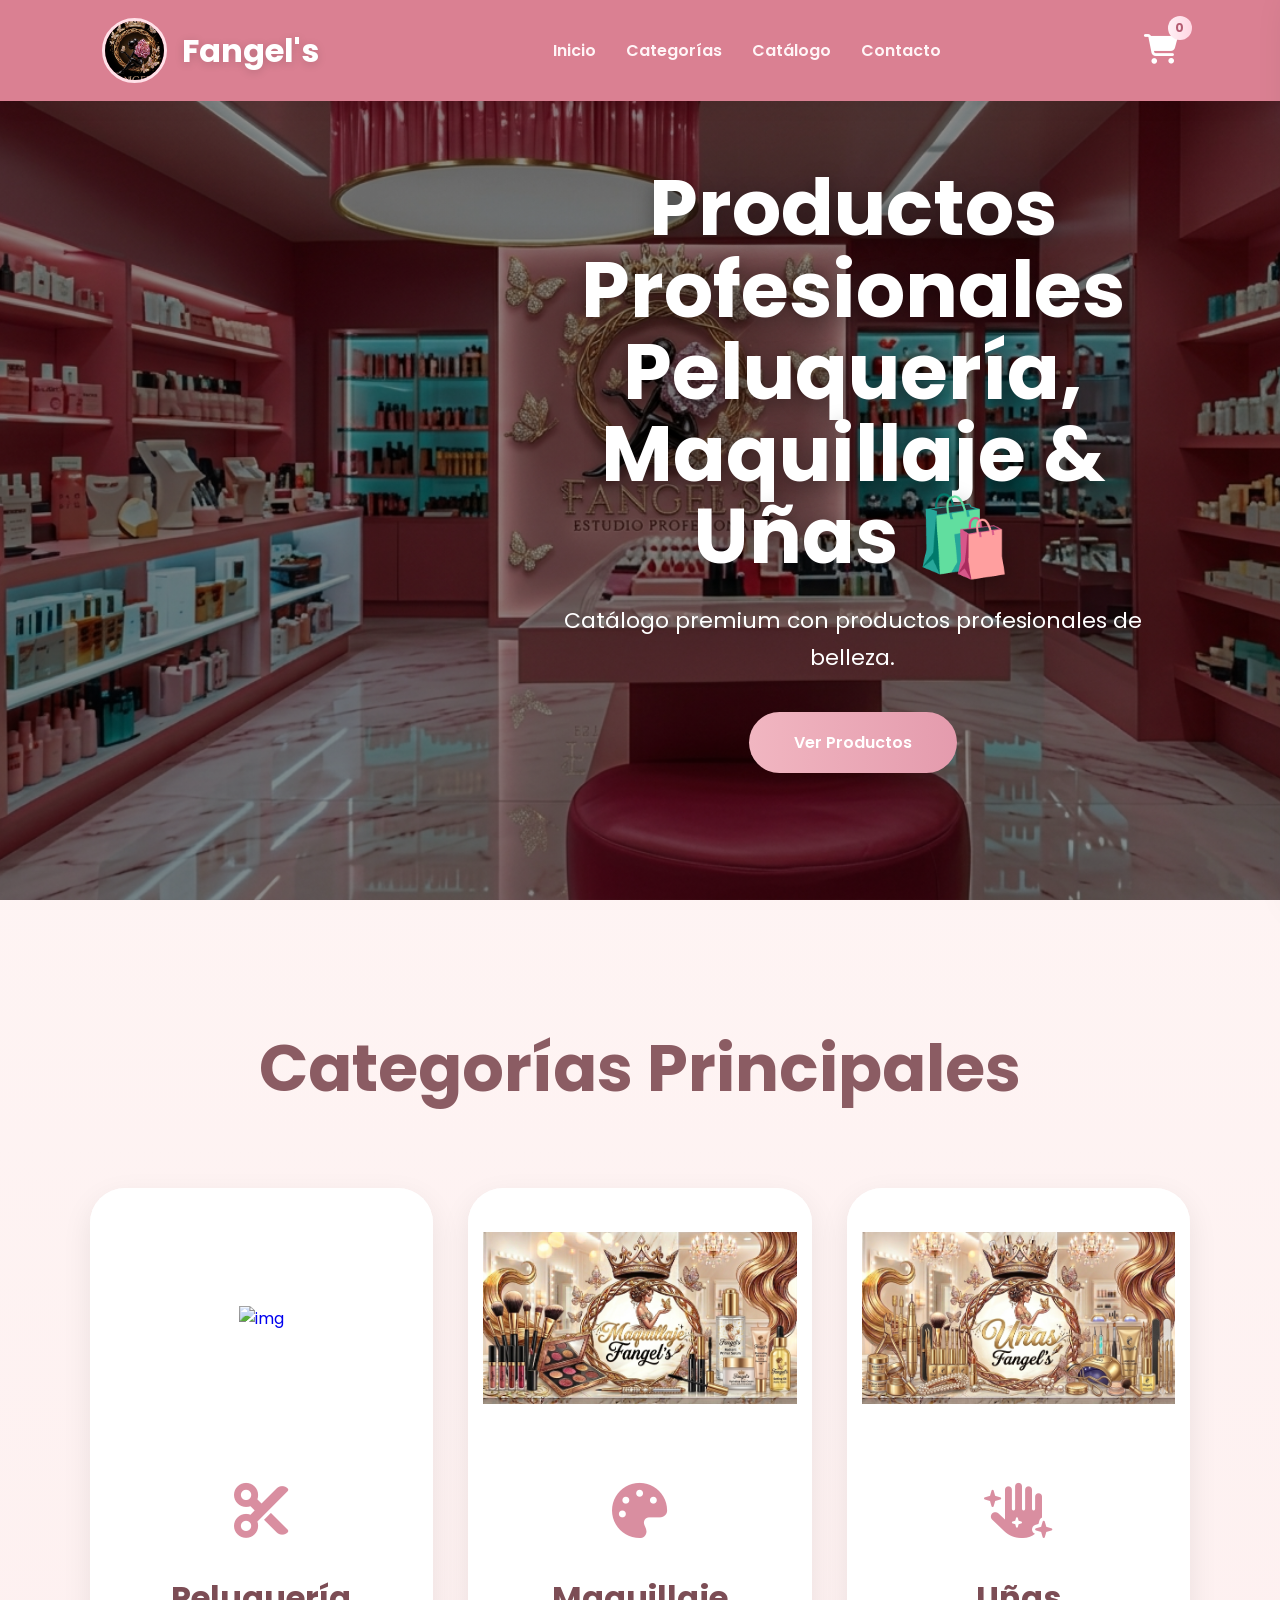
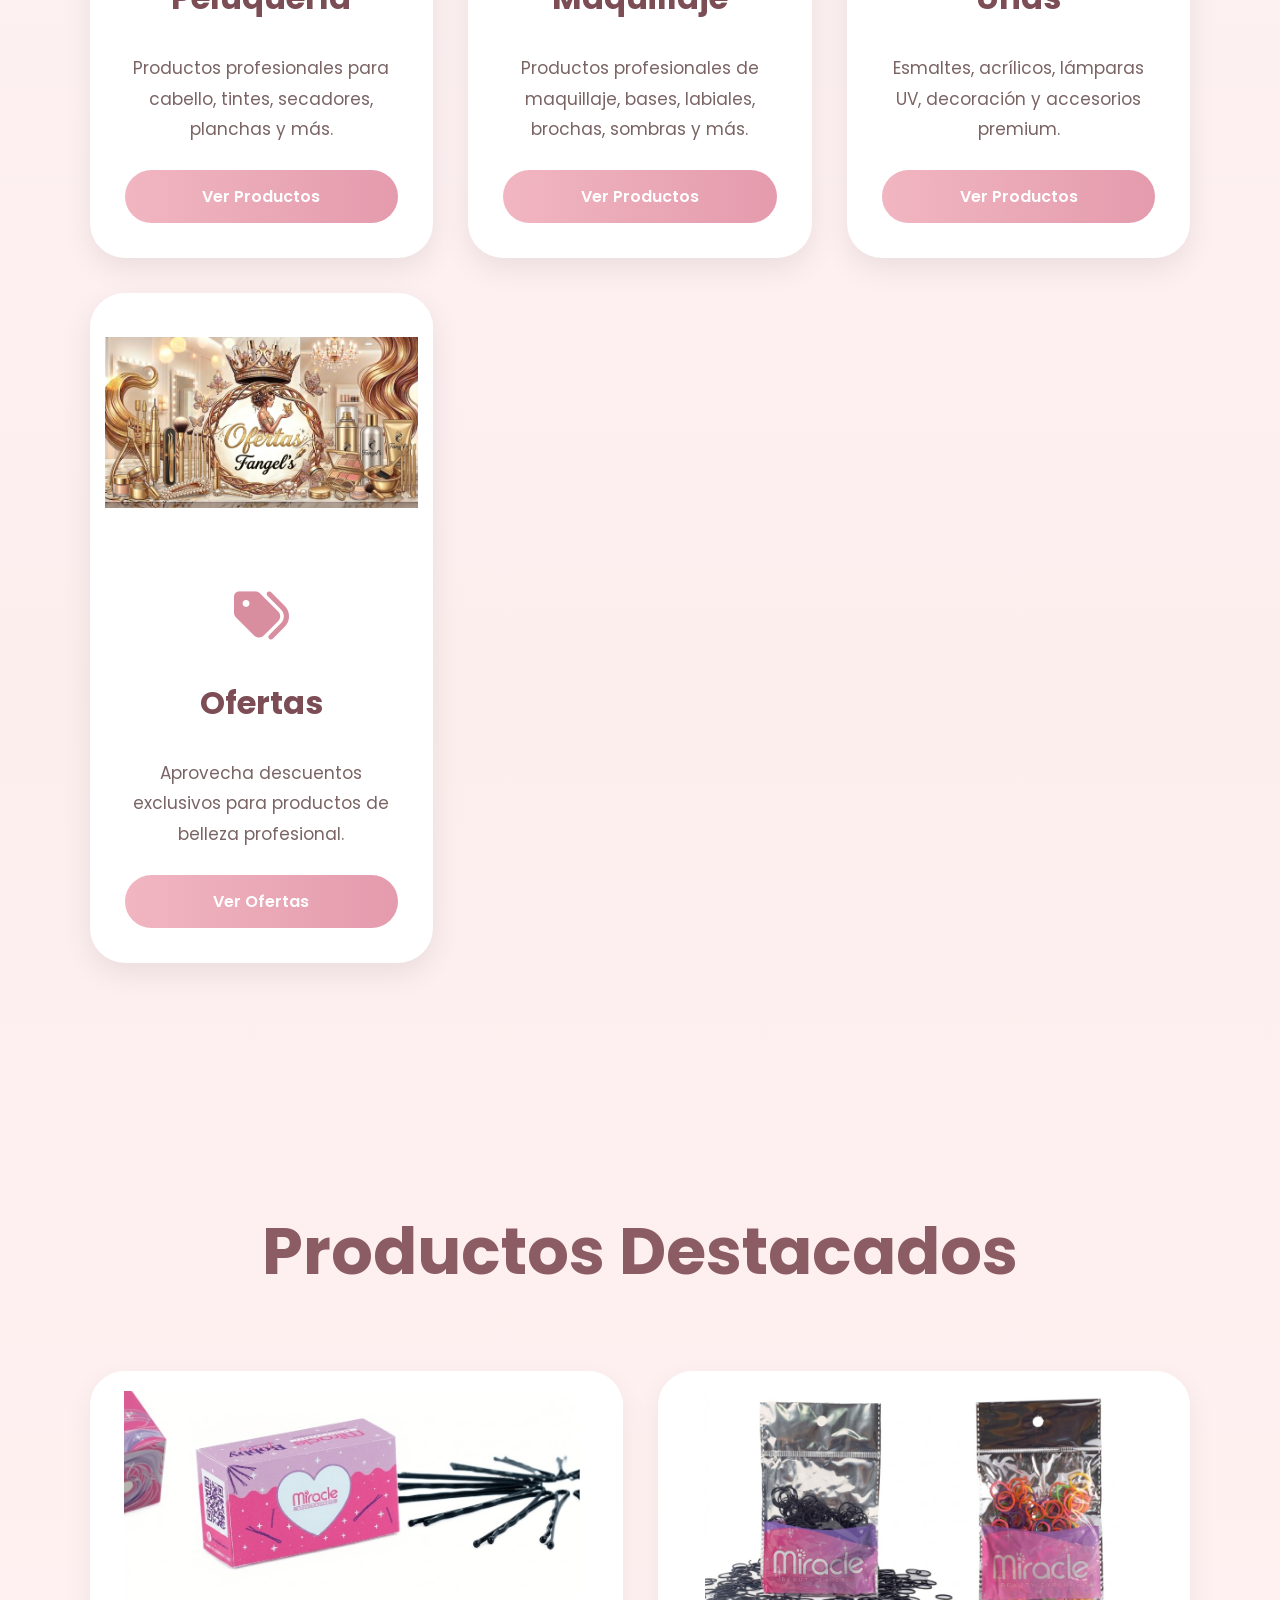
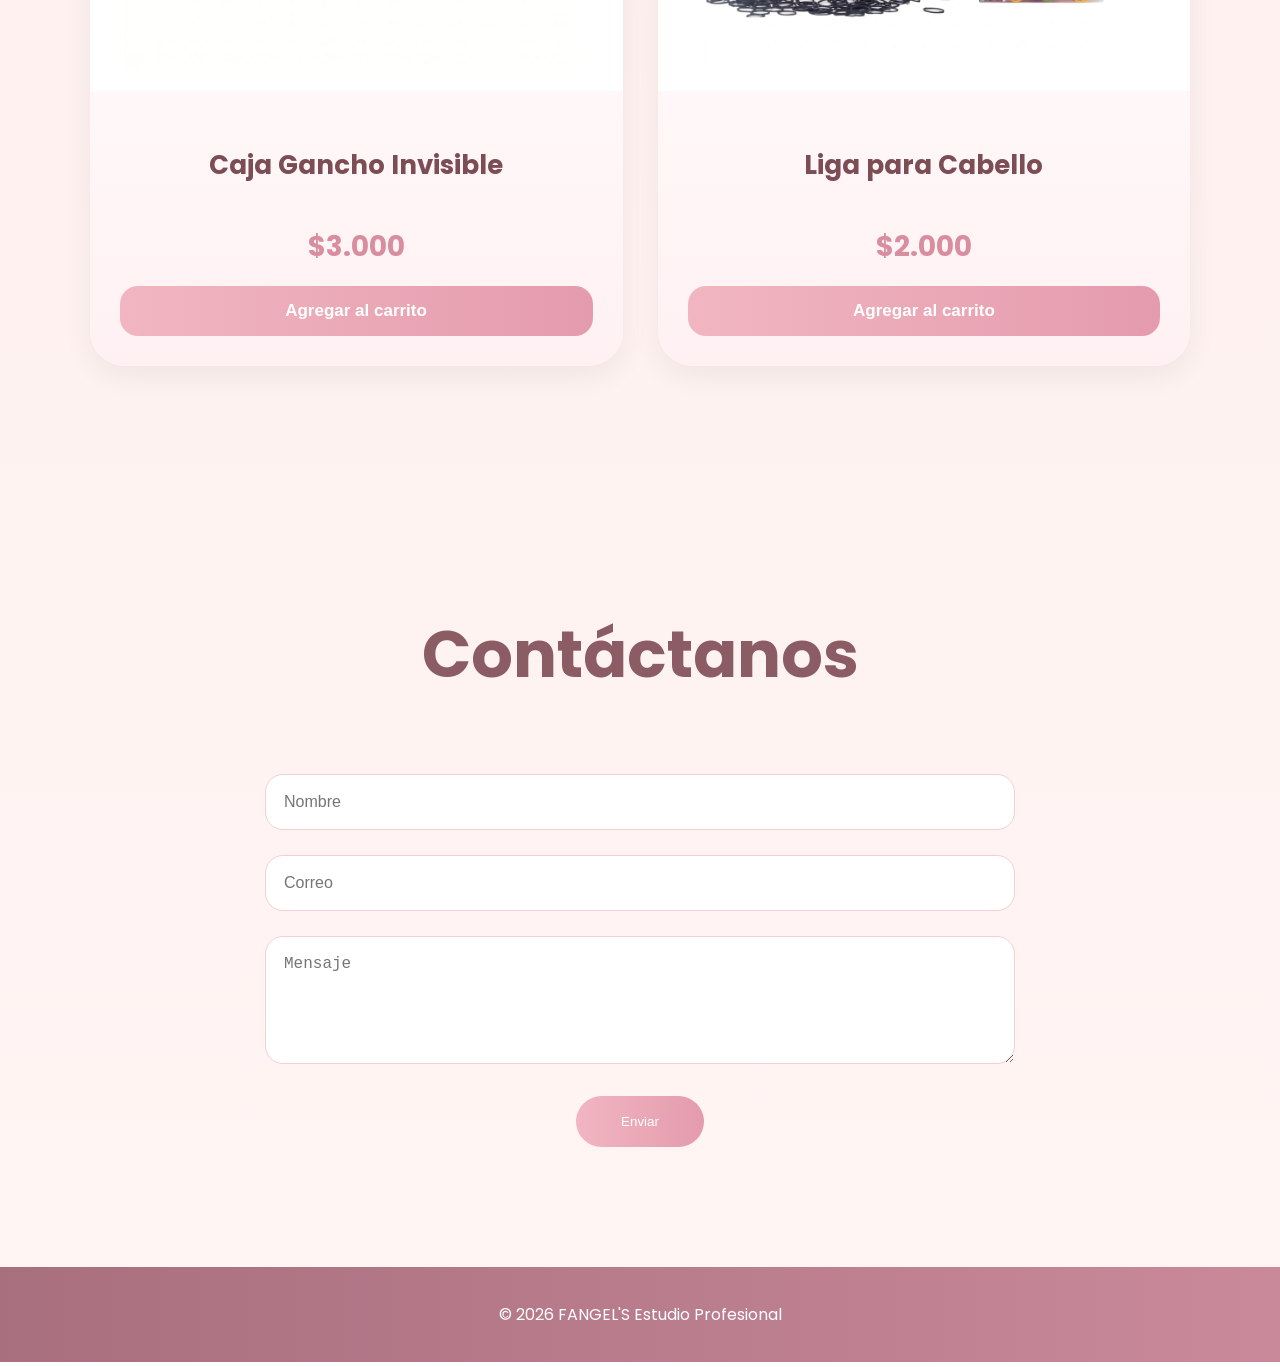
==== peluqueria.html @ 2437eb01 "Catalogo de venta" ====
<!DOCTYPE html>
<html lang="es">

<head>

    <meta charset="UTF-8">

    <meta name="viewport" content="width=device-width, initial-scale=1.0">

    <title>
        Fangel's Studio
    </title>

    <!-- CSS -->
    <link rel="stylesheet" href="styles.css">

    <!-- ICONOS -->
    <link rel="stylesheet" href="https://cdnjs.cloudflare.com/ajax/libs/font-awesome/6.5.1/css/all.min.css">

</head>

<body>

    <!-- HEADER -->
    <header>

        <!-- LOGO -->
        <div class="logo-container">

            <img src="img/logo.png" alt="Logo" class="logo-img">

            <h1>
                Fangel's
            </h1>

        </div>

        <!-- MENU -->
        <nav>

            <a href="index.html">
                Inicio
            </a>

            <a href="#categorias">
                Categorías
            </a>

            <a href="#catalogo">
                Catálogo
            </a>

            <a href="#contacto">
                Contacto
            </a>

        </nav>

        <!-- CARRITO -->
        <div class="carrito-icono" onclick="abrirCarrito()">

            <i class="fa-solid fa-cart-shopping"></i>

            <span id="contador-carrito">
                0
            </span>

        </div>

    </header>

    <!-- PANEL CARRITO -->
    <div id="panel-carrito">

        <div class="carrito-header">

            <h2>
                Mi Carrito
            </h2>

            <i class="fa-solid fa-xmark" onclick="cerrarCarrito()"></i>

        </div>

        <!-- ITEMS -->
        <div id="carrito-items">

        </div>

        <!-- FOOTER -->
        <div class="carrito-footer">

            <h3>

                Total:
                <span id="total">
                    $0
                </span>

            </h3>

            <button class="btn-finalizar">

                Finalizar Compra

            </button>

        </div>

    </div>

    <!-- HERO -->
    <section id="inicio" class="hero">

    <div class="hero-content">

        <div class="hero-texto">

            <h2>

                Productos Profesionales
                Peluquería, Maquillaje & Uñas
                🛍️

            </h2>

            <p>

                Catálogo premium con productos
                profesionales de belleza.

            </p>

            <a href="#catalogo" class="btn">

                Ver Productos

            </a>

        </div>

    </div>

</section>

    <!-- CATEGORIAS -->
    <section id="categorias" class="categorias">

        <h2>

            Categorías Principales

        </h2>

        <div class="cards">

            <!-- CARD PELUQUERIA -->
            <a href="peluqueria.html" class="card">

                <div class="card-img">

                    <img src="img/peluqueria.png" alt="img">

                </div>

                <div class="card-content">

                    <i class="fa-solid fa-scissors"></i>

                    <h3>
                        Peluquería
                    </h3>

                    <p>
                        Productos profesionales para cabello,
                        tintes, secadores, planchas y más.
                    </p>

                    <span class="btn-card">
                        Ver Productos
                    </span>

                </div>

            </a>
            <!-- CARD MAQUILLAJE -->
            <a href="maquillaje.html" class="card">

                <div class="card-img">

                    <img src="img/maquillaje.png" alt="img">

                </div>

                <div class="card-content">

                    <i class="fa-solid fa-palette"></i>

                    <h3>
                        Maquillaje
                    </h3>

                    <p>
                        Productos profesionales de maquillaje,
                        bases, labiales, brochas, sombras y más.
                    </p>

                    <span class="btn-card">
                        Ver Productos
                    </span>

                </div>

            </a>
            <!-- CARD UÑAS -->
            <a href="uñas.html" class="card">

                <div class="card-img">

                    <img src="img/uñas.png" alt="img">

                </div>

                <div class="card-content">

                    <i class="fa-solid fa-hand-sparkles"></i>

                    <h3>
                        Uñas
                    </h3>

                    <p>
                        Esmaltes, acrílicos, lámparas UV,
                        decoración y accesorios premium.
                    </p>

                    <span class="btn-card">
                        Ver Productos
                    </span>

                </div>

            </a>

            <!-- CARD OFERTAS -->
            <a href="ofertas.html" class="card">

                <div class="card-img">

                    <img src="img/oferta.png" alt="img">

                </div>

                <div class="card-content">

                    <i class="fa-solid fa-tags"></i>

                    <h3>
                        Ofertas
                    </h3>

                    <p>
                        Aprovecha descuentos exclusivos
                        para productos de belleza profesional.
                    </p>

                    <span class="btn-card">
                        Ver Ofertas
                    </span>

                </div>

            </a>

        </div>

    </section>

    <!-- CATALOGO -->
    <section id="catalogo" class="catalogo">

        <h2>

            Productos Destacados

        </h2>

        <div class="productos">

            <!-- PRODUCTO -->
            <div class="producto">

                <img src="img P/Caja gancho invisible.jpg" alt="img">

                <div class="contenido-producto">

                    <h3>
                        Caja Gancho Invisible
                    </h3>

                    <p class="precio">
                        $3.000
                    </p>

                    <button class="btn-carrito" onclick="agregarCarrito('Secador Profesional',320000)">

                        Agregar al carrito

                    </button>

                </div>
            </div>

            <!-- PRODUCTO -->
            <div class="producto">

                <img src="img P/Liga para cabello.jpg" alt="img">

                <div class="contenido-producto">

                    <h3>
                        Liga para Cabello
                    </h3>

                    <p class="precio">
                        $2.000
                    </p>

                    <button class="btn-carrito" onclick="agregarCarrito('Secador Profesional',320000)">

                        Agregar al carrito

                    </button>

                </div>
            </div>

        </div>

    </section>

    <!-- CONTACTO -->
    <section id="contacto" class="contacto">

        <h2>

            Contáctanos

        </h2>

        <form>

            <input type="text" placeholder="Nombre">

            <input type="email" placeholder="Correo">

            <textarea placeholder="Mensaje" rows="5"></textarea>

            <button type="submit">

                Enviar

            </button>

        </form>

    </section>

    <!-- FOOTER -->
    <footer>

        <p>

            © 2026 FANGEL'S Estudio Profesional

        </p>

    </footer>

    <!-- JS -->
    <script src="script.js"></script>

</body>

</html>
---- styles.css ----
/* =========================
   GOOGLE FONT
========================= */
@import url('https://fonts.googleapis.com/css2?family=Poppins:wght@300;400;500;600;700&display=swap');

/* =========================
   RESET GENERAL
========================= */
*{
    margin: 0;
    padding: 0;
    box-sizing: border-box;
}

html{
    scroll-behavior: smooth;
}

body{
    font-family: 'Poppins', sans-serif;

    background:
    linear-gradient(to bottom,
    #fff8f7,
    #fdeeee,
    #fff5f3);

    color: #5c3b3b;

    overflow-x: hidden;
}

/* =========================
   HEADER
========================= */
header{
    width: 100%;

    background: #da8092;

    backdrop-filter: blur(10px);

    position: fixed;
    top: 0;
    left: 0;

    z-index: 1000;

    display: flex;
    justify-content: space-between;
    align-items: center;

    padding: 18px 8%;

    box-shadow:
    0px 5px 20px rgba(0, 0, 0, 0.05);
}

/* =========================
   LOGO
========================= */
.logo-container{
    display: flex;
    align-items: center;
    gap: 15px;
}

.logo-img{
    width: 65px;
    height: 65px;

    object-fit: cover;

    border-radius: 50%;

    border: 3px solid #ffe0e8;
}

.logo-container h1{
    color: #ffffff;

    font-size: 32px;
    font-weight: 700;

    text-shadow:
    0px 2px 10px rgba(0,0,0,0.15);
}

/* =========================
   NAVBAR
========================= */
nav{
    display: flex;
    align-items: center;
}

nav a{
    text-decoration: none;

    color: #fff5f7;

    margin-left: 30px;

    font-weight: 600;

    position: relative;

    transition: 0.3s;
}

nav a::after{
    content: "";

    width: 0%;
    height: 3px;

    background-color: #ffffff;

    position: absolute;

    left: 0;
    bottom: -8px;

    border-radius: 20px;

    transition: 0.3s;
}

nav a:hover{
    color: #ffffff;
}

nav a:hover::after{
    width: 100%;
}

/* =========================
   CARRITO
========================= */
.carrito-icono{
    position: relative;

    font-size: 30px;

    color: #ffffff;

    cursor: pointer;

    transition: 0.3s;
}

.carrito-icono:hover{
    transform: scale(1.1);
}

#contador-carrito{
    position: absolute;

    top: -12px;
    right: -14px;

    background:
    linear-gradient(to right,
    #fff0f5,
    #ffd6e2);

    color: #b45d72;

    width: 24px;
    height: 24px;

    border-radius: 50%;

    display: flex;
    justify-content: center;
    align-items: center;

    font-size: 12px;
    font-weight: bold;
}

/* =========================
   PANEL CARRITO
========================= */
#panel-carrito{
    position: fixed;

    top: 0;
    right: -450px;

    width: 420px;
    height: 100vh;

    background-color: white;

    z-index: 5000;

    display: flex;
    flex-direction: column;

    overflow: hidden;

    box-shadow:
    -10px 0px 40px rgba(0,0,0,0.15);

    transition: 0.4s ease;
}

#panel-carrito.activo{
    right: 0;
}

.carrito-header{
    padding: 25px;

    display: flex;
    justify-content: space-between;
    align-items: center;

    border-bottom: 1px solid #f3d8dd;
}

.carrito-header h2{
    color: #8b5c63;
    font-size: 28px;
}

.carrito-header i{
    font-size: 28px;

    color: #d98ea0;

    cursor: pointer;
}

#carrito-items{
    flex: 1;

    overflow-y: auto;

    padding: 20px;
}

.carrito-footer{
    margin-top: auto;

    padding: 25px;

    border-top: 1px solid #f3d8dd;

    background-color: #fffafb;
}

.carrito-footer h3{
    display: flex;
    justify-content: space-between;

    margin-bottom: 20px;

    font-size: 22px;

    color: #7c4d55;
}

/* =========================
   HERO
========================= */
.hero{
    min-height: 100vh;

    width: 100%;

    background-image:
    linear-gradient(rgba(0,0,0,0.45),rgba(0,0,0,0.45)),
    url("img/Fondo.png");

    background-size: cover;
    background-position: center;
    background-repeat: no-repeat;

    display: flex;
    justify-content: flex-end;
    align-items: center;

    padding: 120px 8% 80px;

    position: relative;
}

/* CONTENIDO HERO */
.hero-content{
    width: 100%;

    display: flex;
    justify-content: flex-end;
    align-items: center;
}

/* TEXTO HERO */
.hero-texto{
    max-width: 650px;

    text-align: center;
}

/* TITULO */
.hero-content h2{
    color: white;

    font-size: 78px;

    line-height: 1.05;

    margin-bottom: 25px;

    font-weight: 700;

    text-shadow:
    0px 5px 20px rgba(0,0,0,0.35);
}

/* TEXTO */
.hero-content p{
    color: #fff;

    font-size: 22px;

    line-height: 1.7;

    margin-bottom: 35px;
}

/* =========================
   BOTON
========================= */
.btn{
    display: inline-block;

    padding: 18px 45px;

    background:
    linear-gradient(to right,
    #f1b6c1,
    #e49bad);

    color: white;

    text-decoration: none;

    border-radius: 50px;

    font-weight: 600;

    transition: 0.4s;
}

.btn:hover{
    transform: translateY(-5px);
}

/* =========================
   SECCIONES
========================= */
section{
    position: relative;

    z-index: 5;
}

.categorias,
.catalogo,
.contacto{
    padding: 120px 7%;
}

.categorias h2,
.catalogo h2,
.contacto h2{
    text-align: center;

    font-size: 65px;

    margin-bottom: 70px;

    color: #8b5c63;
}

/* =========================
   GRID CARDS
========================= */
.cards{
    display: grid;

    grid-template-columns:
    repeat(auto-fit,minmax(320px,1fr));

    gap: 35px;

    align-items: stretch;
}

/* =========================
   CARD
========================= */
.card{
    background-color: white;

    border-radius: 35px;

    overflow: hidden;

    text-decoration: none;

    box-shadow:
    0px 10px 30px rgba(0,0,0,0.08);

    transition: 0.4s;

    display: flex;
    flex-direction: column;

    height: 100%;
}

.card:hover{
    transform: translateY(-12px);
}

/* =========================
   IMAGEN CARD
========================= */
.card-img{
    width: 100%;

    height: 260px;

    background-color: #fff;

    overflow: hidden;

    display: flex;
    justify-content: center;
    align-items: center;

    padding: 15px;
}

.card-img img{
    max-width: 100%;
    max-height: 100%;

    width: auto;
    height: auto;

    object-fit: contain;

    transition: transform 0.4s ease;
}

.card:hover .card-img img{
    transform: scale(1.05);
}

/* =========================
   CONTENIDO CARD
========================= */
.card-content{
    padding: 35px;

    text-align: center;

    display: flex;
    flex-direction: column;

    flex: 1;
}

.card-content i{
    font-size: 55px;

    color: #d98ea0;

    margin-bottom: 20px;
}

.card-content h3{
    font-size: 32px;

    color: #7c4d55;

    margin-bottom: 15px;

    min-height: 80px;

    display: flex;
    justify-content: center;
    align-items: center;

    text-align: center;
}

.card-content p{
    font-size: 17px;

    line-height: 1.8;

    color: #7a6464;

    margin-bottom: 25px;

    flex: 1;
}

/* =========================
   BOTON CARD
========================= */
.btn-card{
    display: inline-block;

    padding: 14px 30px;

    border-radius: 40px;

    background:
    linear-gradient(to right,
    #f1b6c1,
    #e49bad);

    color: white;

    font-weight: 600;

    margin-top: auto;
}

/* =========================
   CATALOGO
========================= */
.catalogo{
    padding: 120px 7%;
}

/* =========================
   GRID PRODUCTOS
========================= */
.productos{
    display: grid;

    grid-template-columns:
    repeat(auto-fit, minmax(400px, 1fr));

    gap: 35px;

    align-items: stretch;
}

/* =========================
   PRODUCTO
========================= */
.producto{
    background:
    linear-gradient(to bottom,
    #ffffff,
    #fff1f3);

    border-radius: 35px;

    overflow: hidden;

    box-shadow:
    0px 10px 30px rgba(0,0,0,0.06);

    transition: 0.4s;

    display: flex;
    flex-direction: column;

    height: 100%;
}

.producto:hover{
    transform: translateY(-12px);
}

.producto img{
    width: 100%;

    height: 320px;

    object-fit: contain;

    padding: 20px;

    background-color: white;
}

/* =========================
   CONTENIDO PRODUCTO
========================= */
.contenido-producto{
    padding: 30px;

    display: flex;
    flex-direction: column;

    flex: 1;
}

.contenido-producto h3{
    font-size: 26px;

    margin-bottom: 15px;

    color: #7c4d55;

    min-height: 90px;

    display: flex;
    justify-content: center;
    align-items: center;

    text-align: center;
}

.precio{
    color: #d98ea0;

    font-size: 28px;

    font-weight: bold;

    margin-bottom: 18px;

    min-height: 40px;

    display: flex;
    justify-content: center;
    align-items: center;
}

.btn-carrito{
    width: 100%;

    margin-top: auto;

    padding: 15px;

    border: none;

    border-radius: 18px;

    background:
    linear-gradient(to right,
    #f1b6c1,
    #e49bad);

    color: white;

    font-size: 17px;
    font-weight: 600;

    cursor: pointer;

    transition: 0.4s;
}

.btn-carrito:hover{
    transform: scale(1.03);
}

/* =========================
   CONTACTO
========================= */
.contacto{
    text-align: center;
}

form{
    max-width: 750px;

    margin: auto;
}

form input,
form textarea{
    width: 100%;

    padding: 18px;

    margin-bottom: 25px;

    border-radius: 18px;

    border: 1px solid #f1cfd6;

    background-color: white;

    font-size: 16px;

    outline: none;
}

form button{
    padding: 18px 45px;

    border: none;

    border-radius: 50px;

    background:
    linear-gradient(to right,
    #f1b6c1,
    #e49bad);

    color: white;

    cursor: pointer;
}

/* =========================
   FOOTER
========================= */
footer{
    width: 100%;

    background:
    linear-gradient(to right,
    #a86f7f,
    #c9899a);

    color: rgb(255, 255, 255);

    text-align: center;

    padding: 35px 20px;
}

/* =========================
   RESPONSIVE
========================= */
@media(max-width:900px){

    header{
        flex-direction: column;
        gap: 20px;
    }

    nav{
        display: flex;
        flex-wrap: wrap;
        justify-content: center;
    }

    .hero{
        justify-content: center;

        padding:
        180px 20px 100px;
    }

    .hero-content{
        justify-content: center;
    }

    .hero-texto{
        max-width: 100%;
    }

    .hero-content h2{
        font-size: 48px;
    }

    .hero-content p{
        font-size: 18px;
    }

    .categorias h2,
    .catalogo h2,
    .contacto h2{
        font-size: 42px;
    }

    .productos{
        grid-template-columns: 3fr;
    }

}
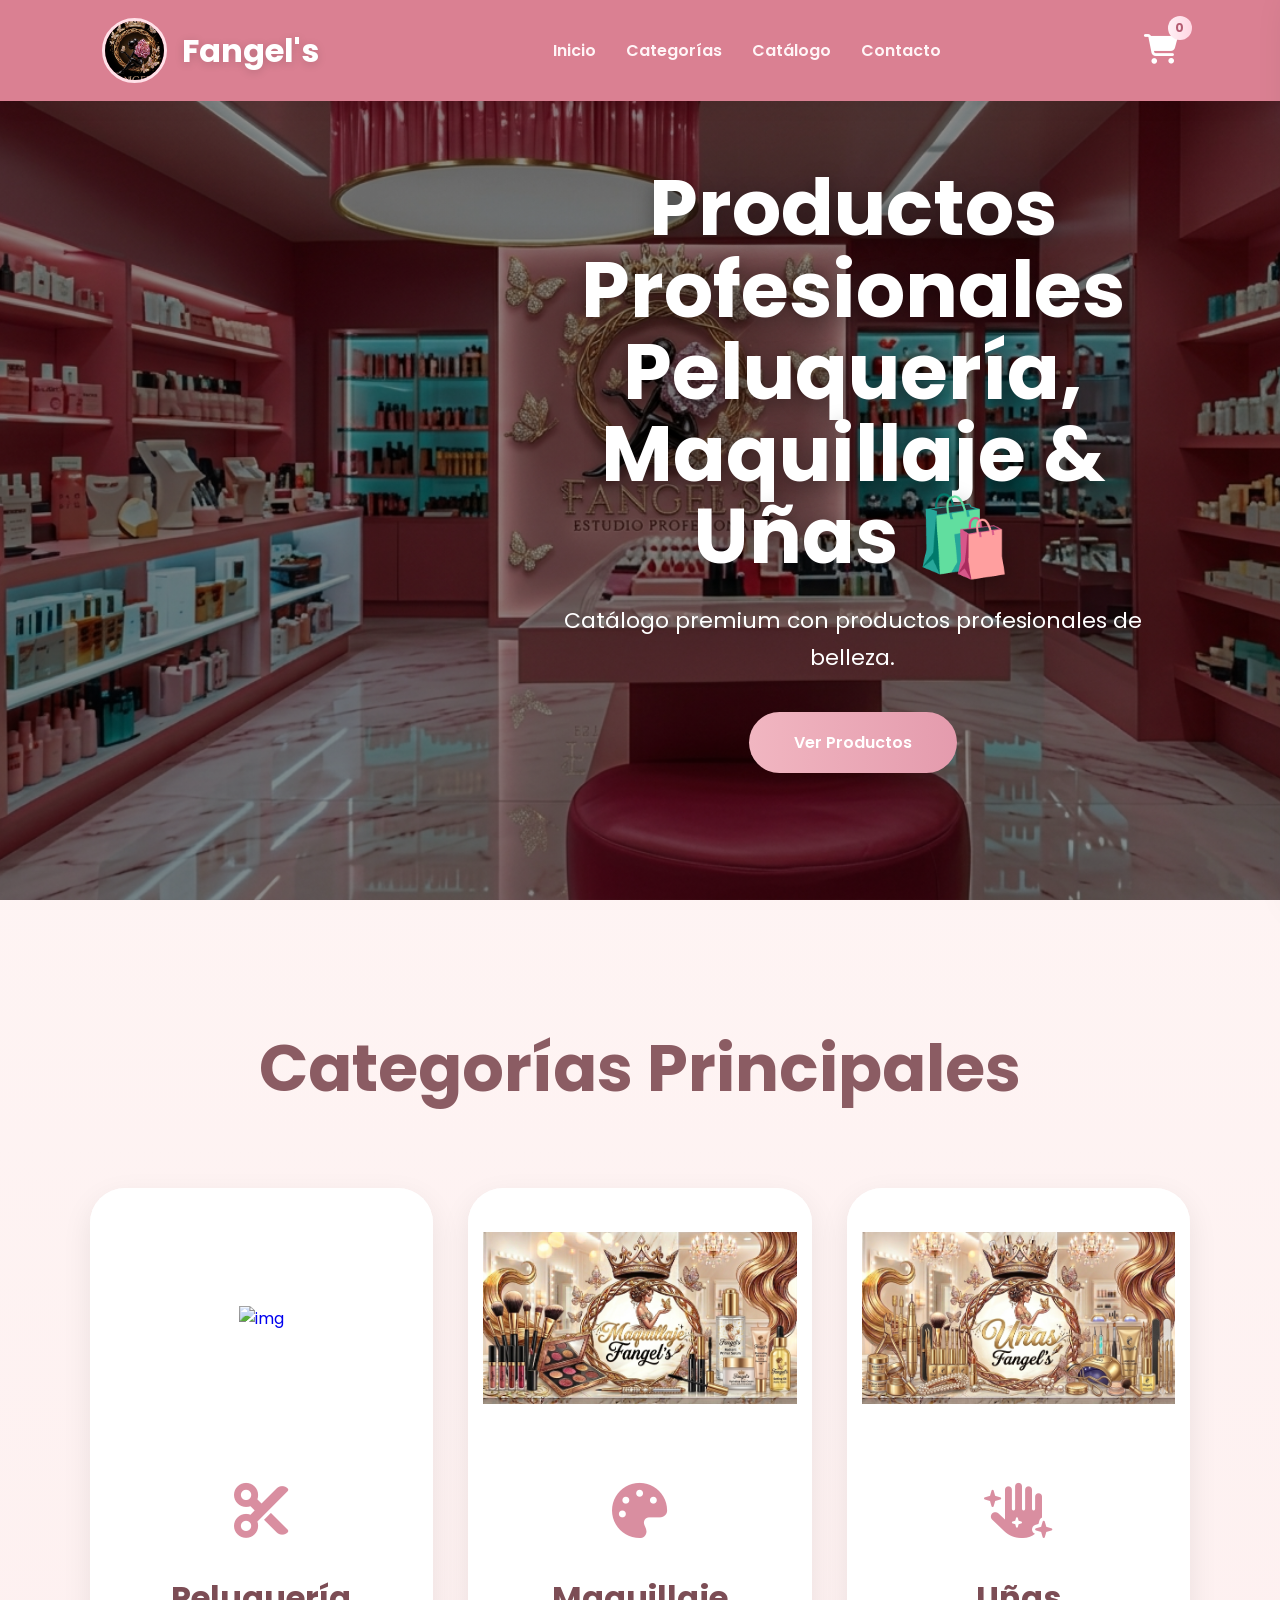
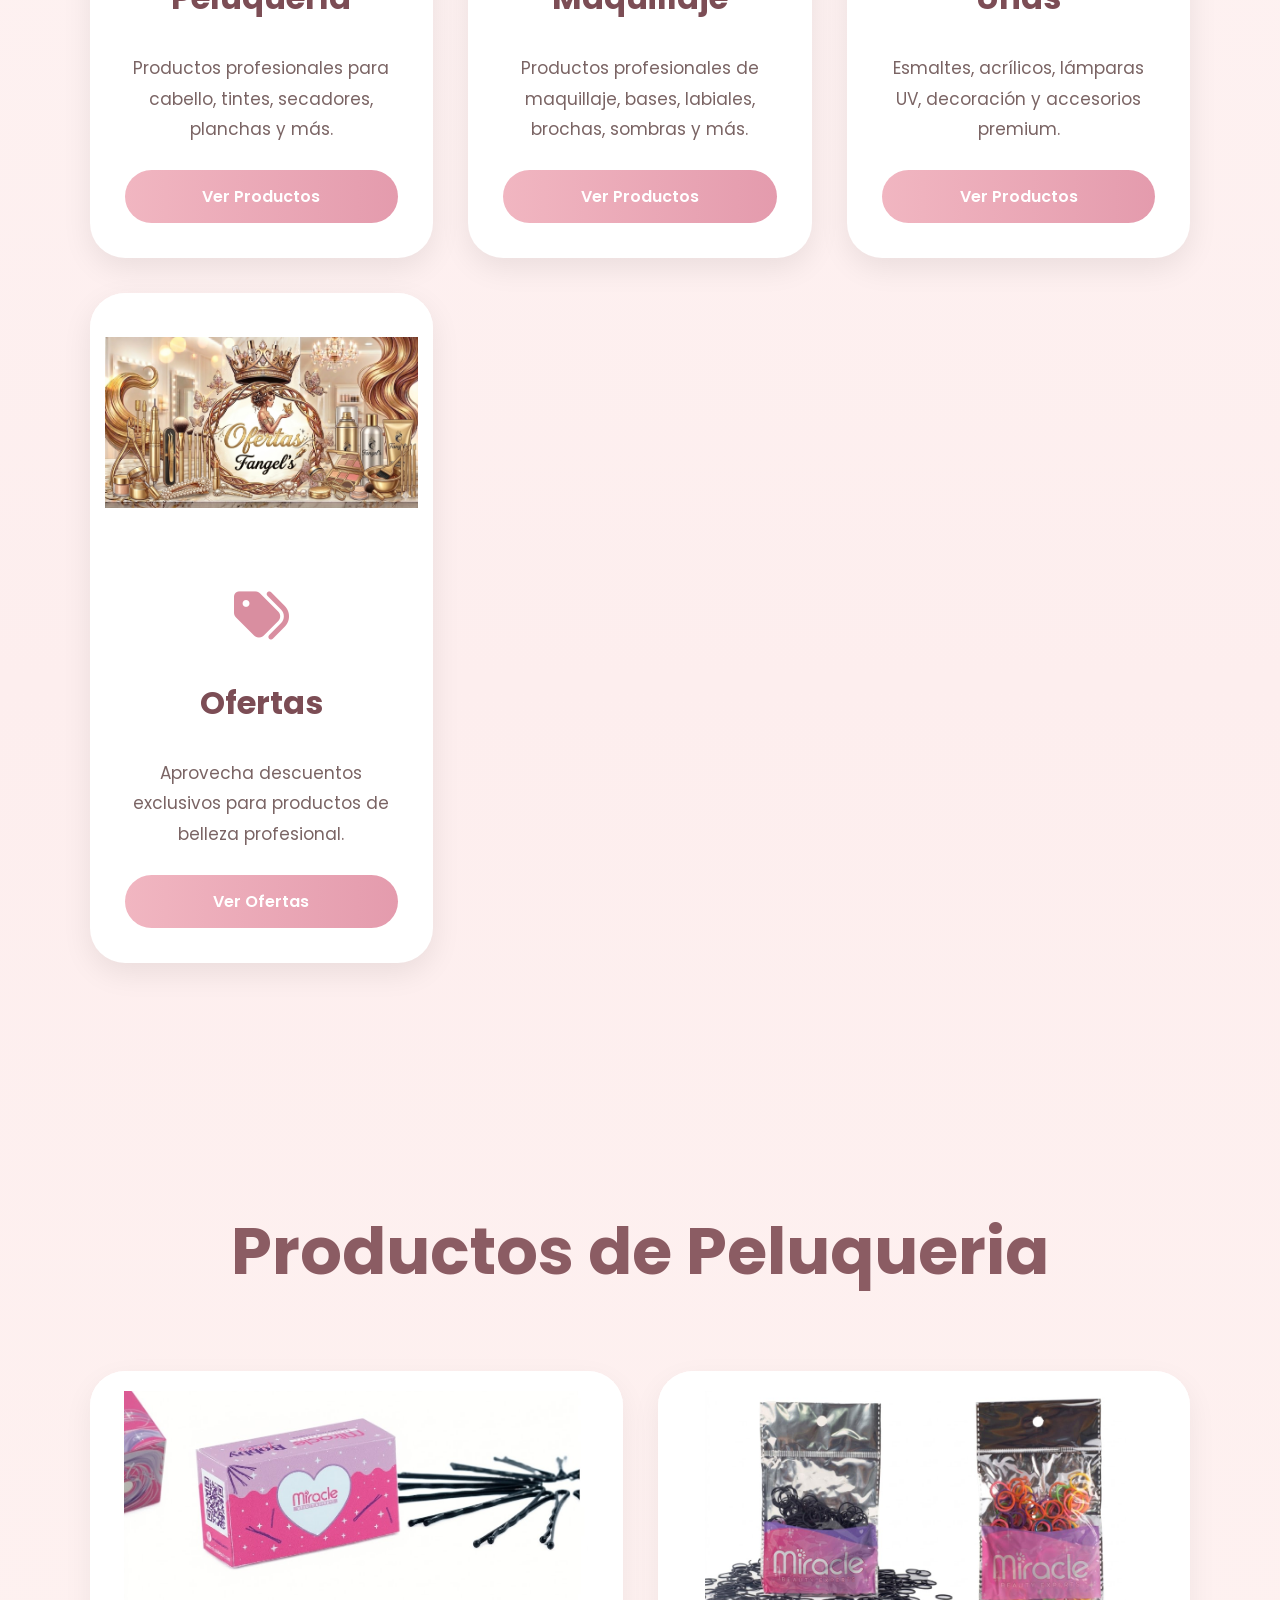
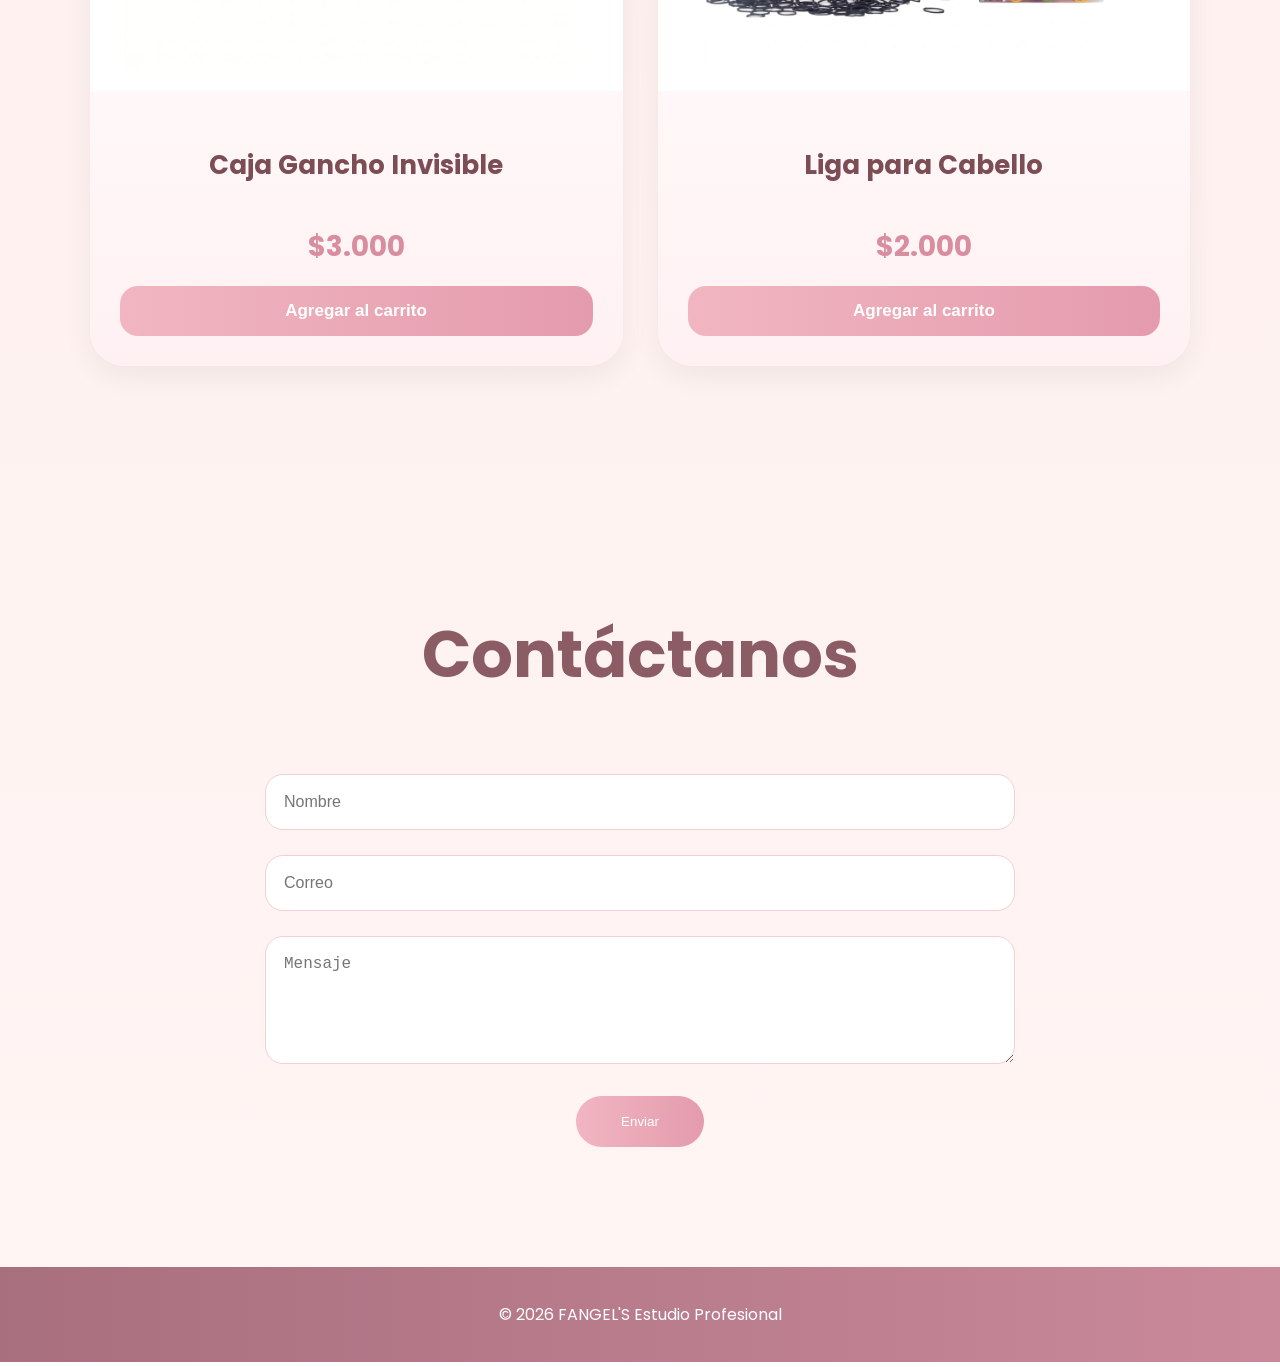
==== commit 10c01c41: "Actualizacion" ====
--- a/peluqueria.html
+++ b/peluqueria.html
@@ -281,7 +281,7 @@
 
         <h2>
 
-            Productos Destacados
+            Productos de Peluqueria
 
         </h2>
 
@@ -290,7 +290,7 @@
             <!-- PRODUCTO -->
             <div class="producto">
 
-                <img src="img P/Caja gancho invisible.jpg" alt="img">
+                <img src="img/img-P/Caja gancho invisible.jpg" alt="img">
 
                 <div class="contenido-producto">
 
@@ -314,7 +314,7 @@
             <!-- PRODUCTO -->
             <div class="producto">
 
-                <img src="img P/Liga para cabello.jpg" alt="img">
+                <img src="img/img-P/Liga para cabello.jpg" alt="img">
 
                 <div class="contenido-producto">
 
--- a/styles.css
+++ b/styles.css
@@ -784,4 +784,305 @@
         grid-template-columns: 3fr;
     }
 
+}
+
+/* =========================================
+   RESPONSIVE EXTRA PROFESIONAL
+========================================= */
+
+/* TABLETS */
+@media screen and (max-width: 1024px){
+
+    header{
+        padding: 15px 5%;
+    }
+
+    nav a{
+        margin-left: 18px;
+        font-size: 15px;
+    }
+
+    .hero-content h2{
+        font-size: 58px;
+    }
+
+    .hero-content p{
+        font-size: 20px;
+    }
+
+    .categorias h2,
+    .catalogo h2,
+    .contacto h2{
+        font-size: 50px;
+    }
+
+    .productos{
+        grid-template-columns:
+        repeat(auto-fit,minmax(300px,1fr));
+    }
+
+    .cards{
+        grid-template-columns:
+        repeat(auto-fit,minmax(280px,1fr));
+    }
+
+    #panel-carrito{
+        width: 350px;
+    }
+
+}
+
+/* CELULARES GRANDES */
+@media screen and (max-width: 768px){
+
+    header{
+        flex-direction: column;
+        gap: 15px;
+
+        padding: 15px 20px;
+    }
+
+    .logo-container{
+        justify-content: center;
+    }
+
+    .logo-container h1{
+        font-size: 26px;
+    }
+
+    .logo-img{
+        width: 55px;
+        height: 55px;
+    }
+
+    nav{
+        width: 100%;
+
+        display: flex;
+        justify-content: center;
+        flex-wrap: wrap;
+
+        gap: 10px;
+    }
+
+    nav a{
+        margin-left: 0;
+        font-size: 14px;
+    }
+
+    .hero{
+        min-height: 85vh;
+
+        justify-content: center;
+
+        padding:
+        200px 20px 80px;
+    }
+
+    .hero-content{
+        justify-content: center;
+        text-align: center;
+    }
+
+    .hero-texto{
+        max-width: 100%;
+    }
+
+    .hero-content h2{
+        font-size: 42px;
+        line-height: 1.2;
+    }
+
+    .hero-content p{
+        font-size: 17px;
+        line-height: 1.6;
+    }
+
+    .btn{
+        padding: 15px 35px;
+        font-size: 15px;
+    }
+
+    .categorias,
+    .catalogo,
+    .contacto{
+        padding: 90px 20px;
+    }
+
+    .categorias h2,
+    .catalogo h2,
+    .contacto h2{
+        font-size: 36px;
+        margin-bottom: 45px;
+    }
+
+    .cards{
+        grid-template-columns: 1fr;
+    }
+
+    .productos{
+        grid-template-columns: 1fr;
+    }
+
+    .card-img{
+        height: 220px;
+    }
+
+    .producto img{
+        height: 260px;
+    }
+
+    .contenido-producto h3{
+        font-size: 22px;
+        min-height: auto;
+    }
+
+    .precio{
+        font-size: 24px;
+    }
+
+    #panel-carrito{
+        width: 100%;
+    }
+
+    .carrito-header h2{
+        font-size: 24px;
+    }
+
+}
+
+/* CELULARES PEQUEÑOS */
+@media screen and (max-width: 480px){
+
+    header{
+        padding: 12px 15px;
+    }
+
+    .logo-container{
+        gap: 10px;
+    }
+
+    .logo-container h1{
+        font-size: 22px;
+    }
+
+    .logo-img{
+        width: 48px;
+        height: 48px;
+    }
+
+    nav{
+        gap: 8px;
+    }
+
+    nav a{
+        font-size: 13px;
+    }
+
+    .carrito-icono{
+        font-size: 25px;
+    }
+
+    #contador-carrito{
+        width: 20px;
+        height: 20px;
+
+        font-size: 10px;
+    }
+
+    .hero{
+        padding:
+        190px 15px 60px;
+    }
+
+    .hero-content h2{
+        font-size: 32px;
+    }
+
+    .hero-content p{
+        font-size: 15px;
+    }
+
+    .btn{
+        width: 100%;
+
+        text-align: center;
+
+        padding: 14px;
+    }
+
+    .categorias h2,
+    .catalogo h2,
+    .contacto h2{
+        font-size: 30px;
+    }
+
+    .card-content{
+        padding: 25px;
+    }
+
+    .card-content h3{
+        font-size: 24px;
+    }
+
+    .card-content p{
+        font-size: 15px;
+    }
+
+    .contenido-producto{
+        padding: 22px;
+    }
+
+    .contenido-producto h3{
+        font-size: 20px;
+    }
+
+    .precio{
+        font-size: 22px;
+    }
+
+    .btn-carrito{
+        font-size: 15px;
+        padding: 13px;
+    }
+
+    form input,
+    form textarea{
+        padding: 15px;
+        font-size: 14px;
+    }
+
+    form button{
+        width: 100%;
+    }
+
+    footer{
+        font-size: 14px;
+        padding: 25px 15px;
+    }
+
+}
+
+/* PANTALLAS MUY GRANDES */
+@media screen and (min-width: 1600px){
+
+    .hero-content h2{
+        font-size: 95px;
+    }
+
+    .hero-content p{
+        font-size: 28px;
+    }
+
+    .categorias h2,
+    .catalogo h2,
+    .contacto h2{
+        font-size: 75px;
+    }
+
+    .productos{
+        grid-template-columns:
+        repeat(auto-fit,minmax(450px,1fr));
+    }
+
 }
